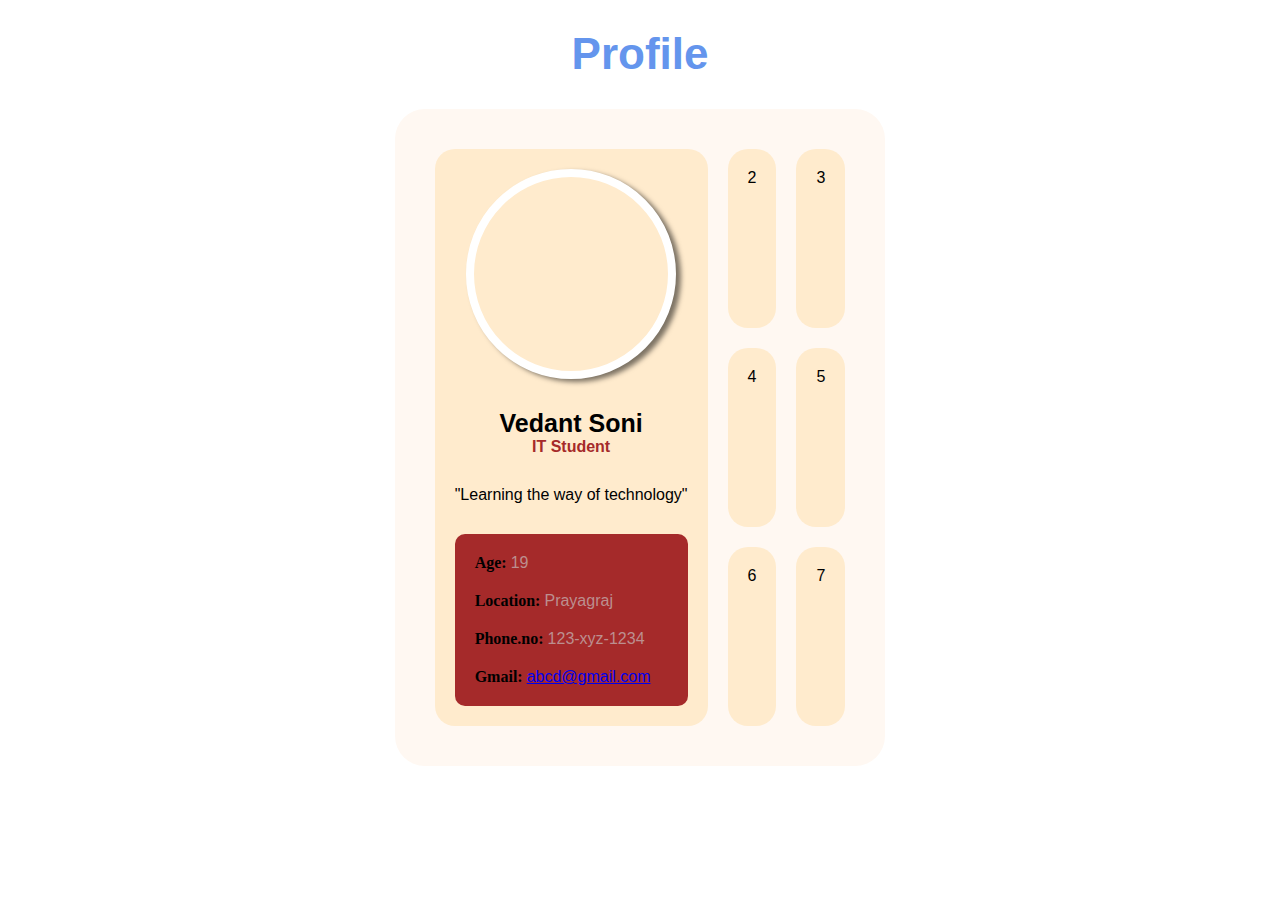
==== index.html @ 88dacbe1 "Add files via upload" ====
<!DOCTYPE html>
<html lang="en">
<head>
    <meta charset="UTF-8">
    <meta name="viewport" content="width=device-width, initial-scale=1.0">
    <title>Profile Web Page</title>
    <link rel="stylesheet" href="style.css">
</head>
<body>
    <h1>Profile</h1>
    <div class="grid_container">
        <div class="item item1">
            <div class="item" id="cir"></div>
            <Div id="names">
            <div id="name">Vedant Soni</div>
            <div id="prof">IT Student</div>
            </Div>
             <div id="quote">"Learning the way of technology"</div>
             <div id="data">

                <div id="Age">
                    <span class="left">Age: </span><span class="right">19</span>
                </div>
                <div id="loc">
                    <span class="left">Location: </span ><span class="right">Prayagraj</span>
                </div>
                <div id="Mob">
                    <span class="left">Phone.no: </span><span class="right">123-xyz-1234</span>
                </div>
                <div id="Gmail">
                    <span class="left">Gmail: </span><span class="right"><a href="#">abcd@gmail.com</a></span>
                </div>
             </div>
        </div>
        <div class="item 2">2</div>
        <div class="item 3">3</div>
        <div class="item 4">4</div>
        <div class="item 5">5</div>
        <div class="item 6">6</div>
        <div class="item 7">7</div>
    </div>
</body>
</html>
---- style.css ----
*{
    font-family: Verdana, Geneva, Tahoma, sans-serif;
}
body{
    background-image: url("https://img.freepik.com/free-vector/hand-painted-watercolor-pastel-sky-background_52683-59882.jpg?t=st=1706068400~exp=1706069000~hmac=ae37c76df371688e940448f2e3f615532a8f63ef0c0e209f4647016891257fc0");
    background-size: cover;
}
h1{
    text-align:center;
    font-size:44px;
    color:cornflowerblue;
}
.grid_container{
    margin:auto;
    padding: 40px;
    display:grid;
    gap: 20px;
    grid-template-columns: auto auto auto;
    background-color: rgb(255, 248, 242);
    border-radius: 30px;
    text-align: center;
    width:fit-content;
    justify-content: center;
}
.item{
    background-color: blanchedalmond;
    border-radius:20px;
    width: fit-content;
    
    display:flex;
    flex-direction: column;
    justify-content: space-between;
    gap:30px;
    flex-direction: column;
    padding:20px;
}
#cir{
    position: relative;
    margin: auto;
    width:154px;
    height:154px;
    border-radius:50%;
    color:white;
    border: 8px;
    border-style: solid;
    background-image: url("https://e7.pngegg.com/pngimages/186/549/png-clipart-user-computer-icons-sprite-sprite-blue-logo.png");
    background-size: cover;
    box-shadow: 5px 3px 5px rgba(0, 0, 0, 0.514); 
}

.item1{
    grid-row: 1/4;
    grid-area: 1/1/4/1;
    
}
#name{
    
    font-size:25px;
    font-family:Arial, Helvetica, sans-serif;
    font-weight: 800;
}
#prof{
    color:brown;
    font-weight: 700;
}

#quote{
    position:relative;

}
#data{
    font-family:Arial, Helvetica, sans-serif;
    background-color:brown;
    display: flex;
    flex-direction: column;
    border-radius:10px;
    padding: 20px;
    gap:20px;
    text-align: left;
}
.left{
    font-weight: 900;
    font-family:Impact;
}
.right{
    color:rosybrown;
}
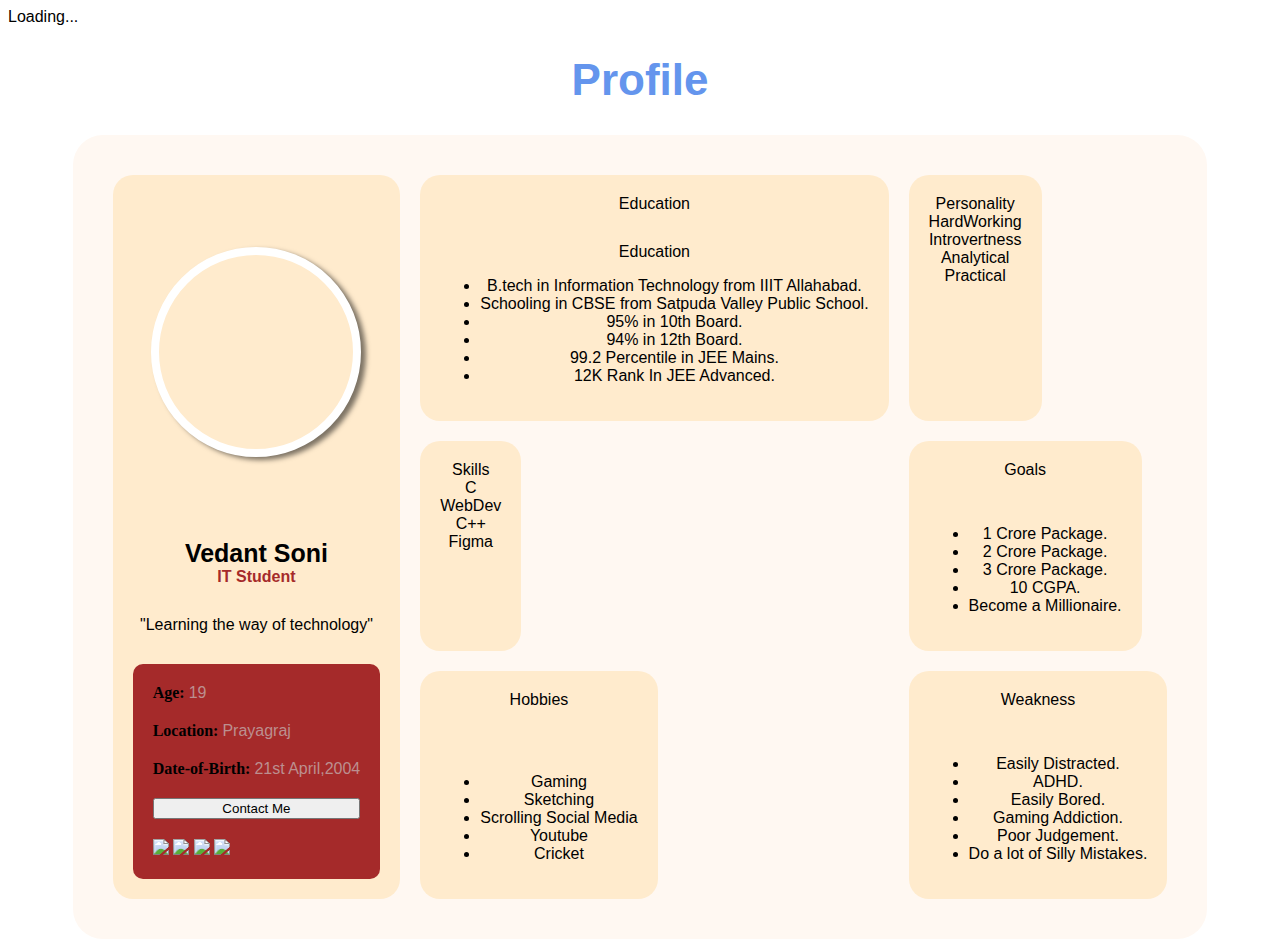
==== commit 1efa79c5: "Update index.html" ====
--- a/index.html
+++ b/index.html
@@ -7,9 +7,20 @@
     <link rel="stylesheet" href="style.css">
 </head>
 <body>
+    <div id="load">
+        <div>
+        <span id="ls">Loading...</span>
+        <div id="lbar">
+            <div id="lfill">
+            </div>
+        </div>
+        </div>
+    </div>
+    <div class="content">
     <h1>Profile</h1>
     <div class="grid_container">
         <div class="item item1">
+            
             <div class="item" id="cir"></div>
             <Div id="names">
             <div id="name">Vedant Soni</div>
@@ -25,19 +36,122 @@
                     <span class="left">Location: </span ><span class="right">Prayagraj</span>
                 </div>
                 <div id="Mob">
-                    <span class="left">Phone.no: </span><span class="right">123-xyz-1234</span>
+                    <span class="left">Date-of-Birth: </span><span class="right">21st April,2004</span>
                 </div>
-                <div id="Gmail">
-                    <span class="left">Gmail: </span><span class="right"><a href="#">abcd@gmail.com</a></span>
+                <button id="cnt">Contact Me</button>
+                <div id="cnt-links">
+                    <a href="#"><img class="logo" src="https://th.bing.com/th/id/R.4af42c87858bf65a60f6632aaf366a2f?rik=NGuIpcspN7X91g&riu=http%3a%2f%2fpluspng.com%2fimg-png%2finstagram-logo-eps-png-instagram-logo1-instagram-logo-1915.png&ehk=fvtoXiEoQhjKg0l38At0nkWKwoCxRe14IAkiIwAsQRg%3d&risl=&pid=ImgRaw&r=0"></a>
+                    <a href="#"><img class="logo" src="https://cdn2.iconfinder.com/data/icons/dialer/24/_phone_8-1024.png"></a>
+                    <a href="#"><img class="logo" src="https://seekicon.com/free-icon-download/gmail_1.png"></a>
+                    <a href="#"><img class="logo" src="https://brandlogos.net/wp-content/uploads/2023/07/x__twitter-logo_brandlogos.net_fxbde-300x300.png"></a>
                 </div>
+
              </div>
+            
         </div>
-        <div class="item 2">2</div>
-        <div class="item 3">3</div>
-        <div class="item 4">4</div>
-        <div class="item 5">5</div>
-        <div class="item 6">6</div>
-        <div class="item 7">7</div>
+        <div class="item item2">
+            <div id="edu2">Education</div>
+                <div id="edu">
+                        <span class="hed">Education</span>
+                        <ul>
+                                <li>B.tech in Information Technology from IIIT Allahabad.</li>
+                                <li>Schooling in CBSE from Satpuda Valley Public School.</li>
+                                <li>95% in 10th Board.</li>
+                                <li>94% in 12th Board.</li>
+                                <li>99.2 Percentile in JEE Mains.</li>
+                                <li>12K Rank In JEE Advanced.</li>
+                        </ul>
+                </div>
+        </div>
+
+        <div class="item item3">
+            <div class="Skills">
+                <span class="hed">Personality</span>
+                <div class="Skill">
+                    <span>HardWorking</span>
+                    <div class="bars bars2">
+                        <div class="Progress hw"></div>
+                    </div>
+                </div>
+                <div class="Skill">
+                    <span>Introvertness</span>
+                    <div class="bars bars2">
+                        <div class="Progress int"></div>
+                    </div>
+                </div>
+                <div class="Skill">
+                    <span>Analytical</span>
+                    <div class="bars bars2">
+                        <div class="Progress anal"></div>
+                    </div>
+                </div>
+                <div class="Skill">
+                    <span>Practical</span>
+                    <div class="bars bars2"><div class="Progress prac"></div></div>
+                </div>
+            </div>
+        </div>
+
+        <div class="item item4">
+            <div class="Skills">
+                <span class="hed">Skills</span>
+                <div class="Skill">
+                    <span>C</span>
+                    <div class="bars">
+                        <div class="Progress pc"></div>
+                    </div>
+                </div>
+                <div class="Skill">
+                    <span>WebDev</span>
+                    <div class="bars">
+                        <div class="Progress pw"></div>
+                    </div>
+                </div>
+                <div class="Skill">
+                    <span>C++</span>
+                    <div class="bars">
+                        <div class="Progress pcc"></div>
+                    </div>
+                </div>
+                <div class="Skill">
+                    <span>Figma</span>
+                    <div class="bars"><div class="Progress pf"></div></div>
+                </div>
+            </div>
+        </div>
+        <div class="item item5">
+            <span class="hed">Goals</span>
+                        <ul>
+                                <li>1 Crore Package.</li>
+                                <li>2 Crore Package.</li>
+                                <li>3 Crore Package.</li>
+                                <li>10 CGPA.</li>
+                                <li>Become a Millionaire.</li>
+                                
+                        </ul>
+        </div>
+        <div class="item item6">
+            <span class="hed">Hobbies</span>
+            <ul>
+                <li>Gaming</li>
+                <li>Sketching</li>
+                <li>Scrolling Social Media</li>
+                <li>Youtube</li>
+                <li>Cricket</li>
+            </ul>
+        </div>
+        <div class="item item7"><span class="hed">Weakness</span>
+            <ul>
+                    <li>Easily Distracted.</li>
+                    <li>ADHD.</li>
+                    <li>Easily Bored.</li>
+                    <li>Gaming Addiction.</li>
+                    <li>Poor Judgement.</li>
+                    <li>Do a lot of Silly Mistakes.</li>
+            </ul></div>
     </div>
+</div>
+
+    <script src="script.js"></script>
 </body>
-</html>+</html>
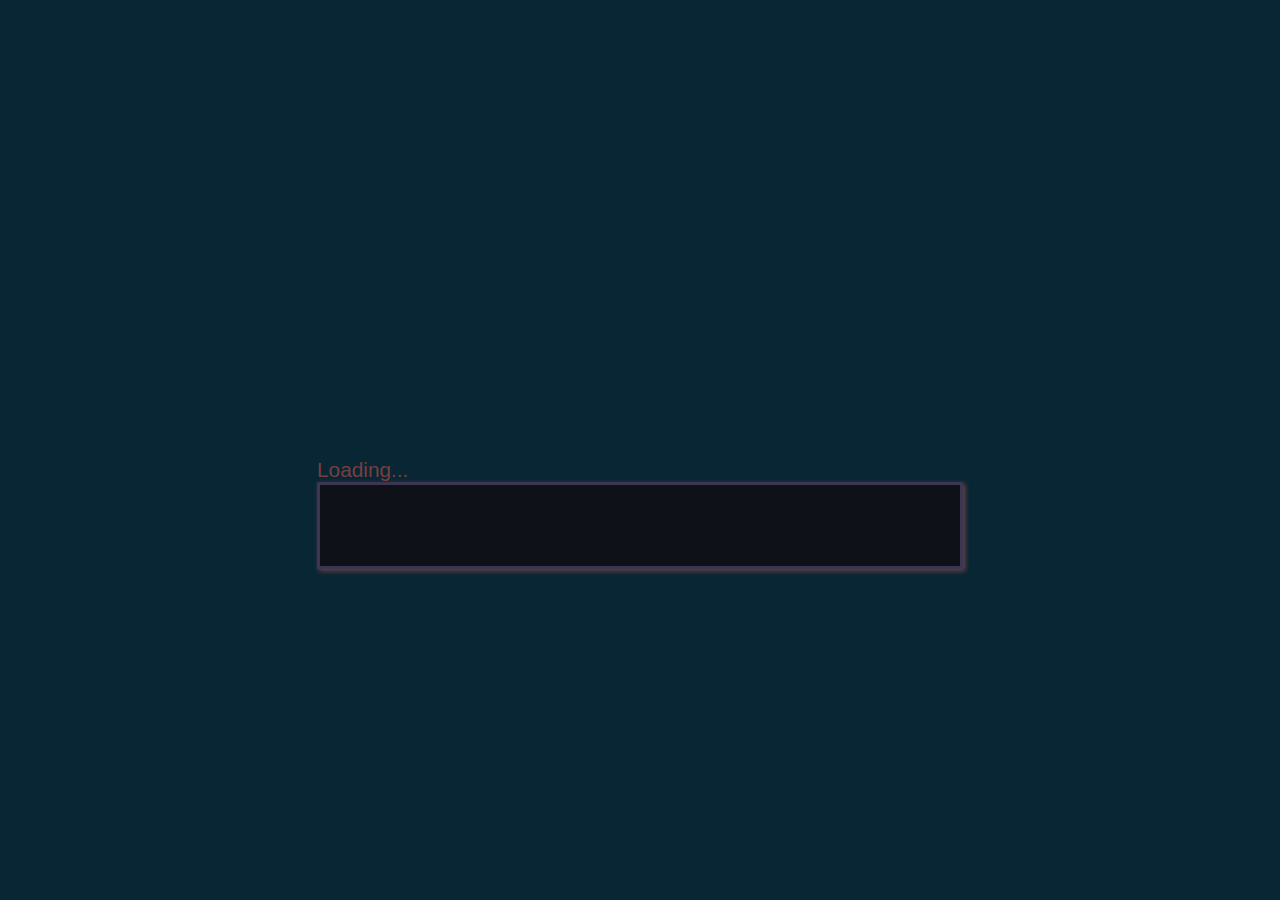
==== commit 3044ab06: "Add files via upload" ====
--- a/index.html
+++ b/index.html
@@ -1,157 +1,226 @@
-<!DOCTYPE html>
-<html lang="en">
-<head>
-    <meta charset="UTF-8">
-    <meta name="viewport" content="width=device-width, initial-scale=1.0">
-    <title>Profile Web Page</title>
-    <link rel="stylesheet" href="style.css">
-</head>
-<body>
-    <div id="load">
-        <div>
-        <span id="ls">Loading...</span>
-        <div id="lbar">
-            <div id="lfill">
-            </div>
-        </div>
-        </div>
-    </div>
-    <div class="content">
-    <h1>Profile</h1>
-    <div class="grid_container">
-        <div class="item item1">
-            
-            <div class="item" id="cir"></div>
-            <Div id="names">
-            <div id="name">Vedant Soni</div>
-            <div id="prof">IT Student</div>
-            </Div>
-             <div id="quote">"Learning the way of technology"</div>
-             <div id="data">
-
-                <div id="Age">
-                    <span class="left">Age: </span><span class="right">19</span>
-                </div>
-                <div id="loc">
-                    <span class="left">Location: </span ><span class="right">Prayagraj</span>
-                </div>
-                <div id="Mob">
-                    <span class="left">Date-of-Birth: </span><span class="right">21st April,2004</span>
-                </div>
-                <button id="cnt">Contact Me</button>
-                <div id="cnt-links">
-                    <a href="#"><img class="logo" src="https://th.bing.com/th/id/R.4af42c87858bf65a60f6632aaf366a2f?rik=NGuIpcspN7X91g&riu=http%3a%2f%2fpluspng.com%2fimg-png%2finstagram-logo-eps-png-instagram-logo1-instagram-logo-1915.png&ehk=fvtoXiEoQhjKg0l38At0nkWKwoCxRe14IAkiIwAsQRg%3d&risl=&pid=ImgRaw&r=0"></a>
-                    <a href="#"><img class="logo" src="https://cdn2.iconfinder.com/data/icons/dialer/24/_phone_8-1024.png"></a>
-                    <a href="#"><img class="logo" src="https://seekicon.com/free-icon-download/gmail_1.png"></a>
-                    <a href="#"><img class="logo" src="https://brandlogos.net/wp-content/uploads/2023/07/x__twitter-logo_brandlogos.net_fxbde-300x300.png"></a>
-                </div>
-
-             </div>
-            
-        </div>
-        <div class="item item2">
-            <div id="edu2">Education</div>
-                <div id="edu">
-                        <span class="hed">Education</span>
-                        <ul>
-                                <li>B.tech in Information Technology from IIIT Allahabad.</li>
-                                <li>Schooling in CBSE from Satpuda Valley Public School.</li>
-                                <li>95% in 10th Board.</li>
-                                <li>94% in 12th Board.</li>
-                                <li>99.2 Percentile in JEE Mains.</li>
-                                <li>12K Rank In JEE Advanced.</li>
-                        </ul>
-                </div>
-        </div>
-
-        <div class="item item3">
-            <div class="Skills">
-                <span class="hed">Personality</span>
-                <div class="Skill">
-                    <span>HardWorking</span>
-                    <div class="bars bars2">
-                        <div class="Progress hw"></div>
-                    </div>
-                </div>
-                <div class="Skill">
-                    <span>Introvertness</span>
-                    <div class="bars bars2">
-                        <div class="Progress int"></div>
-                    </div>
-                </div>
-                <div class="Skill">
-                    <span>Analytical</span>
-                    <div class="bars bars2">
-                        <div class="Progress anal"></div>
-                    </div>
-                </div>
-                <div class="Skill">
-                    <span>Practical</span>
-                    <div class="bars bars2"><div class="Progress prac"></div></div>
-                </div>
-            </div>
-        </div>
-
-        <div class="item item4">
-            <div class="Skills">
-                <span class="hed">Skills</span>
-                <div class="Skill">
-                    <span>C</span>
-                    <div class="bars">
-                        <div class="Progress pc"></div>
-                    </div>
-                </div>
-                <div class="Skill">
-                    <span>WebDev</span>
-                    <div class="bars">
-                        <div class="Progress pw"></div>
-                    </div>
-                </div>
-                <div class="Skill">
-                    <span>C++</span>
-                    <div class="bars">
-                        <div class="Progress pcc"></div>
-                    </div>
-                </div>
-                <div class="Skill">
-                    <span>Figma</span>
-                    <div class="bars"><div class="Progress pf"></div></div>
-                </div>
-            </div>
-        </div>
-        <div class="item item5">
-            <span class="hed">Goals</span>
-                        <ul>
-                                <li>1 Crore Package.</li>
-                                <li>2 Crore Package.</li>
-                                <li>3 Crore Package.</li>
-                                <li>10 CGPA.</li>
-                                <li>Become a Millionaire.</li>
-                                
-                        </ul>
-        </div>
-        <div class="item item6">
-            <span class="hed">Hobbies</span>
-            <ul>
-                <li>Gaming</li>
-                <li>Sketching</li>
-                <li>Scrolling Social Media</li>
-                <li>Youtube</li>
-                <li>Cricket</li>
-            </ul>
-        </div>
-        <div class="item item7"><span class="hed">Weakness</span>
-            <ul>
-                    <li>Easily Distracted.</li>
-                    <li>ADHD.</li>
-                    <li>Easily Bored.</li>
-                    <li>Gaming Addiction.</li>
-                    <li>Poor Judgement.</li>
-                    <li>Do a lot of Silly Mistakes.</li>
-            </ul></div>
-    </div>
-</div>
-
-    <script src="script.js"></script>
-</body>
-</html>
+<!DOCTYPE html>
+<html lang="en">
+<head>
+    <meta charset="UTF-8">
+    <meta name="viewport" content="width=device-width, initial-scale=1.0">
+    <title>Profile Web Page</title>
+    <link rel="stylesheet" href="style.css">
+</head>
+<body>
+    <div id="load">
+        <div>
+        <span id="ls">Loading...</span>
+        <div id="lbar">
+            <div id="lfill">
+            </div>
+        </div>
+        </div>
+    </div>
+    <div class="content">
+    <h1>Profile</h1>
+    <div class="grid_container">
+        <div class="item item1">
+            
+            <div class="item" id="cir"></div>
+            <Div id="names">
+            <div id="name">Vedant Soni</div>
+            <div id="prof">IT Student</div>
+            </Div>
+             <div id="quote">"Learning the way of technology"</div>
+             <div id="data">
+
+                <div id="Age">
+                    <span class="left">Age: </span><span class="right">19</span>
+                </div>
+                <div id="loc">
+                    <span class="left">Location: </span ><span class="right">Prayagraj</span>
+                </div>
+                <div id="Mob">
+                    <span class="left">Date-of-Birth: </span><span class="right">21st April,2004</span>
+                </div>
+                <button id="cnt">Contact Me</button>
+                <div id="cnt-links">
+                    <a href="#"><img class="logo" src="https://th.bing.com/th/id/R.4af42c87858bf65a60f6632aaf366a2f?rik=NGuIpcspN7X91g&riu=http%3a%2f%2fpluspng.com%2fimg-png%2finstagram-logo-eps-png-instagram-logo1-instagram-logo-1915.png&ehk=fvtoXiEoQhjKg0l38At0nkWKwoCxRe14IAkiIwAsQRg%3d&risl=&pid=ImgRaw&r=0"></a>
+                    <a href="#"><img class="logo" src="https://cdn2.iconfinder.com/data/icons/dialer/24/_phone_8-1024.png"></a>
+                    <a href="#"><img class="logo" src="https://seekicon.com/free-icon-download/gmail_1.png"></a>
+                    <a href="#"><img class="logo" src="https://brandlogos.net/wp-content/uploads/2023/07/x__twitter-logo_brandlogos.net_fxbde-300x300.png"></a>
+                </div>
+
+             </div>
+            
+        </div>
+        <div class="item item2">
+            <div id="edu2">Education</div>
+                <div id="edu">
+                        <span class="hed">Education</span>
+                        <ul>
+                                <li>B.tech in Information Technology from IIIT Allahabad.</li>
+                                <li>Schooling in CBSE from Satpuda Valley Public School.</li>
+                                <li>95% in 10th Board.</li>
+                                <li>94% in 12th Board.</li>
+                                <li>99.2 Percentile in JEE Mains.</li>
+                                <li>12K Rank In JEE Advanced.</li>
+                        </ul>
+                </div>
+        </div>
+
+        <div class="item item3">
+            <div class="Skills">
+                <span class="hed">Personality</span>
+                <div class="Skill">
+                    <span>HardWorking</span>
+                    <div class="bars bars2">
+                        <div class="Progress hw"></div>
+                    </div>
+                </div>
+                <div class="Skill">
+                    <span>Introvertness</span>
+                    <div class="bars bars2">
+                        <div class="Progress int"></div>
+                    </div>
+                </div>
+                <div class="Skill">
+                    <span>Analytical</span>
+                    <div class="bars bars2">
+                        <div class="Progress anal"></div>
+                    </div>
+                </div>
+                <div class="Skill">
+                    <span>Practical</span>
+                    <div class="bars bars2"><div class="Progress prac"></div></div>
+                </div>
+            </div>
+        </div>
+
+        <div class="item item4">
+            <div class="Skills">
+                <span class="hed">Skills</span>
+                <div class="Skill">
+                    <span>C</span>
+                    <div class="bars">
+                        <div class="Progress pc"></div>
+                    </div>
+                </div>
+                <div class="Skill">
+                    <span>WebDev</span>
+                    <div class="bars">
+                        <div class="Progress pw"></div>
+                    </div>
+                </div>
+                <div class="Skill">
+                    <span>C++</span>
+                    <div class="bars">
+                        <div class="Progress pcc"></div>
+                    </div>
+                </div>
+                <div class="Skill">
+                    <span>Figma</span>
+                    <div class="bars"><div class="Progress pf"></div></div>
+                </div>
+            </div>
+        </div>
+        <div class="item item5">
+            <span class="hed">Goals</span>
+                        <ul>
+                                <li>1 Crore Package.</li>
+                                <li>2 Crore Package.</li>
+                                <li>3 Crore Package.</li>
+                                <li>10 CGPA.</li>
+                                <li>Become a Millionaire.</li>
+                                
+                        </ul>
+        </div>
+        <div class="item item6">
+            <span class="hed">Hobbies</span>
+            <ul>
+                <li>Gaming</li>
+                <li>Sketching</li>
+                <li>Scrolling Social Media</li>
+                <li>Youtube</li>
+                <li>Cricket</li>
+            </ul>
+        </div>
+        <div class="item item7"><span class="hed">Weakness</span>
+            <ul>
+                    <li>Easily Distracted.</li>
+                    <li>ADHD.</li>
+                    <li>Easily Bored.</li>
+                    <li>Gaming Addiction.</li>
+                    <li>Poor Judgement.</li>
+                    <li>Do a lot of Silly Mistakes.</li>
+            </ul></div>
+    </div>
+
+
+    <div id="projects">
+        <h4>Projects</h4>
+        <div id="slide">
+            
+                <div class="thumbnail">
+                    <a href="task tracker/index.html">
+                    <img class="thumbimg" src="images/tasktracker.png">
+                    </a>
+                </div>
+            
+            
+                <div class="thumbnail">
+                    <a href="grade calculator/index.html">
+                    <img class="thumbimg" src="images/GradeCalc.png">
+                    </a>
+                </div>
+
+                <div class="thumbnail">
+                    <a href="login/index.html">
+                    <img class="thumbimg" src="images/logsing.png">
+                    </a>
+                </div>
+                <div class="thumbnail">
+                    <a href="netspeed/index.html">
+                    <img class="thumbimg" src="images/netspeed.png">
+                    </a>
+                </div>
+                <div class="thumbnail">
+                    <a href="scroll navbar/index.html">
+                    <img class="thumbimg" src="images/scrollnav.png">
+                    </a>
+                </div>
+                <div class="thumbnail">
+                    <a href="clock/index.html">
+                    <img class="thumbimg" src="images/clock.png">
+                    </a>
+                </div>
+                <div class="thumbnail">
+                    <a href="parallax/index.html">
+                    <img class="thumbimg" src="images/parallax.png">
+                    </a>
+                </div>
+                <div class="thumbnail">
+                    <a href="textspeech/index.html">
+                    <img class="thumbimg" src="images/textspeech.png">
+                    </a>
+                </div>
+                <div class="thumbnail">
+                    <a href="imagegen/index.html">
+                    <img class="thumbimg" src="images/ai-img.png">
+                    </a>
+                </div>
+                <div class="thumbnail">
+                    <a href="bmi/index.html">
+                    <img class="thumbimg" src="images/bmi.png">
+                    </a>
+                </div>
+                <div class="thumbnail">
+                    <a href="payroll/index.html">
+                    <img class="thumbimg" src="images/payroll.png">
+                    </a>
+                </div>
+        </div>
+    </div>
+
+</div>
+
+
+
+    <script src="script.js"></script>
+</body>
+</html>--- a/style.css
+++ b/style.css
@@ -1,87 +1,414 @@
 *{
-    font-family: Verdana, Geneva, Tahoma, sans-serif;
-}
-body{
-    background-image: url("https://img.freepik.com/free-vector/hand-painted-watercolor-pastel-sky-background_52683-59882.jpg?t=st=1706068400~exp=1706069000~hmac=ae37c76df371688e940448f2e3f615532a8f63ef0c0e209f4647016891257fc0");
-    background-size: cover;
-}
-h1{
-    text-align:center;
-    font-size:44px;
-    color:cornflowerblue;
-}
-.grid_container{
+        font-family: Verdana, Geneva, Tahoma, sans-serif;
+        color:floralwhite;
+    }
+    body{
+        background-color: rgb(20, 22, 22);
+        background-image: url("https://i.pinimg.com/originals/dd/91/19/dd91191f0f0b96b132a3a5d43a980a53.jpg");
+        background-size: cover;
+        
+    }
+    h1{
+        text-align:center;
+        font-size:44px;
+        color:rgb(8, 26, 58);
+        text-shadow: 2px 2px 5px white;
+    }
+    .grid_container{
+        margin:auto;
+        padding: 25px;
+        display:grid;
+        gap: 25px;
+        grid-template-columns: auto 440px auto;
+        background-color: rgba(32, 20, 36, 0.848);
+        text-align: center;
+        width:fit-content;
+        justify-content: center;
+    }
+    .item{
+        background-color: rgba(5, 5, 5,0.88);
+        opacity: 90%;
+        width: fit-content;
+        color:aliceblue;
+        display:flex;
+        flex-direction: column;
+        justify-content: space-between;
+        transition-duration: 1.5s;
+        flex-direction: column;
+        padding:20px;
+    }
+    .item:hover{
+        background-color: rgb(18, 10, 26,0.88);
+        transform: scale(105%);
+    }
+    #cir{
+        position: relative;
+        margin-left:auto;
+        margin-right:auto;
+        width:164px;
+        height:164px;
+        border-radius:50%;
+        color:rgb(49, 43, 43);
+        border: 6px;
+        border-style: solid;
+        background-image: url("https://cdn-icons-png.flaticon.com/512/9159/9159758.png");
+        background-color:darkturquoise;
+        background-position: 0px 5px;
+        background-size: cover;
+        box-shadow: 5px 3px 5px rgba(127, 125, 125, 0.514); 
+    }
+    #cir:hover{
+        animation: rotate 0.5s 1;
+    }
+    
+    .item1{
+        gap:4vh;
+        grid-row: 1/4;
+        grid-area: 1/1/4/1;
+        
+    }
+    #name{
+        
+        font-size:2rem;
+        font-family:'Segoe UI', Tahoma, Geneva, Verdana, sans-serif;
+        font-weight: 700;
+    }
+    #prof{
+        color:rgb(111, 111, 111);
+        font-weight: 700;
+    }
+    
+    #quote{
+        position:relative;
+        font-family: cursive;
+    
+    }
+    #data{
+        font-family:Arial, Helvetica, sans-serif;
+        background-color:rgba(58, 64, 87, 0.508);
+        display: flex;
+        flex-direction: column;
+        
+        padding: 20px;
+        gap:20px;
+        text-align: left;
+    }
+    .left{
+        font-weight: 100;
+        font-family:'Times New Roman', Times, serif;
+    }
+    .right{
+        color:rosybrown;
+        font-family: 'Segoe UI', Tahoma, Geneva, Verdana, sans-serif;
+    }
+    .hed{
+      font-family:'Trebuchet MS', 'Lucida Sans Unicode', 'Lucida Grande', 'Lucida Sans', Arial, sans-serif;
+      font-weight: 900;
+      text-align: left;
+      color:aqua;
+    }
+    
+    li{
+        text-align: left;
+        
+    }
+    @keyframes rotate{
+        0%{
+            transform:rotateY(0deg);
+        }
+        50%{
+            transform:rotateY(180deg);
+        }
+        100%{
+            transform:rotateY(360deg);
+        }
+    }
+    @keyframes fill1{
+        0%{
+            width:0%;
+        }
+        100%{
+            width:70%;
+        }
+    }
+    @keyframes fill2{
+        0%{
+            width:0%;
+        }
+        100%{
+            width:45%;
+        }
+    }
+    @keyframes fill3{
+        0%{
+            width:0%;
+        }
+        100%{
+            width:65%;
+        }
+    }
+    @keyframes fill4{
+        0%{
+            width:0%;
+        }
+        100%{
+            width:30%;
+        }
+    }
+    @keyframes mov1{
+        0%{
+            left:0%;
+        }
+        100%{
+            left:60%;
+        }
+    }
+    @keyframes mov2{
+        0%{
+            left:0%;
+        }
+        100%{
+            left:55%;
+        }
+    }
+    @keyframes mov3{
+        0%{
+            left:0%;
+        }
+        100%{
+            left:85%;
+        }
+    }
+    @keyframes mov4{
+        0%{
+            left:0%;
+        }
+        100%{
+            left:75%
+        }
+    }
+    .bars{
+        align-self:center;
+        width:20rem;
+        height:10px;
+        background-color:rgba(129, 110, 110, 0.048) ;
+        
+    }
+    .Skill{
+        padding-top: 22px;
+        gap:12px;
+        justify-content: space-between;
+        display: flex;
+    }
+    .Skills{
+        text-align: left;
+        font-size: 16px;
+    }
+    .Progress{
+        background-color: rgb(238, 0, 0);
+        height:100%;
+        
+    }
+    .pc{
+        width:70%;
+        animation: fill1 1.5s 1 linear;
+    }
+    .pw{
+        width:45%;
+        animation: fill2 1.5s 1 linear;
+    }
+    .pcc{
+        width:65%;
+        animation: fill3 1.5s 1 linear;
+    }
+    .pf{
+        width:30%;
+        animation: fill4 1.5s 1 linear;
+    }
+    .item6{
+        
+        padding-right: 45%;
+    }
+    .item5{
+        padding-right:48%;
+    }
+    .item7{
+        padding-right:45%;
+    }
+    .item6:hover{
+        background-image: url("https://images.vexels.com/media/users/3/153149/isolated/preview/1dbe90ba2f24289a1668a0dbc8150e2e-gamepad-icono-de-trazo-de-color-by-vexels.png");
+        background-size: 60%;
+        background-position: 200px 25px;
+        background-repeat: no-repeat;
+    }
+    .item2:hover{
+        background-image: url("https://medsu.info/wp-content/uploads/iconfinder_school-08_3002449.png");
+        background-size: 70%;
+        background-position: 100px 15px;
+        background-repeat: no-repeat;
+
+    }
+    .item3:hover{
+        background-image: url("https://cdn-icons-png.flaticon.com/512/9346/9346113.png");
+        background-size: 33%;
+        background-position: 200px 120px;
+        background-repeat: no-repeat;
+
+    }
+    .item4:hover{
+        background-image: url("https://icons.veryicon.com/png/o/miscellaneous/linear/cpu-12.png");
+        background-size: 50%;
+        background-repeat: no-repeat;
+        background-position: 150px 90px;
+    }
+    .item5:hover{
+        background-image: url("https://www.freeiconspng.com/uploads/save-money-icon-png--32.png");
+        background-size: 50%;
+        background-repeat: no-repeat;
+        background-position: 150px 90px;
+    }
+    .item7:hover{
+        background-image: url("https://th.bing.com/th/id/R.534cf357a7e949084439daf3079d508e?rik=VVz%2bvjqAWU9vaw&riu=http%3a%2f%2fgetdrawings.com%2ffree-icon%2fweakness-icon-71.png&ehk=MAdfUJD%2bBKUFThkLGU4aP0GZEXESAMYEslf6GCQuFIo%3d&risl=&pid=ImgRaw&r=0");
+        background-size:40%;
+        background-repeat: no-repeat;
+        background-position: 150px 90px;
+    }
+    .item1:hover{
+        background-image: url("https://i1.wp.com/portalenterprises.tech/wp-content/uploads/2019/12/Copy-writing-icon.png?fit=288%2C288&ssl=1");
+        background-size: 90%;
+        background-repeat: no-repeat;
+        background-position: 100px 440px;
+    }
+    .prac{
+        width:15px;
+        position: relative;
+        left:75%;
+        animation: mov4 1.5s 1 linear;
+    }
+    .anal{
+        width:15px;
+        position: relative;
+        left:85%;
+        animation: mov3 1.5s 1 linear;
+    }
+    .int{
+        width:15px;
+        position: relative;
+        left:55%;
+        animation: mov2 1.5s 1 linear;
+    }
+    .hw{
+        width:15px;
+        position: relative;
+        left:60%;
+        animation: mov1 1.5s 1 linear;
+    }
+    @media screen and (max-width:450px){
+            .hed{
+                    font-size:8vw;
+            }
+        .grid_container{
+            grid-template-columns: auto;
+            justify-content: center;
+        }
+        .bars{
+            width:180px;
+        }
+        .bars2{
+            width:150px;
+        }
+        .item{
+            margin:auto;
+        }
+        .item5{
+            padding-right:25%;
+        }
+    }
+    @media screen and (max-width:850px)  and (min-width:450px){
+        .grid_container{
+            grid-template-columns: 1fr 1fr;
+        }
+        .item5{
+            padding-right:20%;
+        }
+    }
+    #edu2{
+        display:none;
+        text-align: center;
+    }
+   #cnt{
+    color:green;
+    background-color:rgb(33, 35, 28);
+    border-style:none;
+    width: fit-content;
+    height:2rem;
+    position: relative;
     margin:auto;
-    padding: 40px;
-    display:grid;
-    gap: 20px;
-    grid-template-columns: auto auto auto;
-    background-color: rgb(255, 248, 242);
-    border-radius: 30px;
-    text-align: center;
-    width:fit-content;
-    justify-content: center;
-}
-.item{
-    background-color: blanchedalmond;
-    border-radius:20px;
-    width: fit-content;
-    
-    display:flex;
-    flex-direction: column;
+   }
+   #cnt:hover{
+    background-color:rgb(17, 18, 15);
+   }
+   #cnt-links{
+    display:none;
     justify-content: space-between;
-    gap:30px;
-    flex-direction: column;
-    padding:20px;
-}
-#cir{
-    position: relative;
-    margin: auto;
-    width:154px;
-    height:154px;
-    border-radius:50%;
-    color:white;
-    border: 8px;
-    border-style: solid;
-    background-image: url("https://e7.pngegg.com/pngimages/186/549/png-clipart-user-computer-icons-sprite-sprite-blue-logo.png");
-    background-size: cover;
-    box-shadow: 5px 3px 5px rgba(0, 0, 0, 0.514); 
-}
-
-.item1{
-    grid-row: 1/4;
-    grid-area: 1/1/4/1;
-    
-}
-#name{
-    
-    font-size:25px;
-    font-family:Arial, Helvetica, sans-serif;
-    font-weight: 800;
-}
-#prof{
-    color:brown;
-    font-weight: 700;
-}
-
-#quote{
-    position:relative;
-
-}
-#data{
-    font-family:Arial, Helvetica, sans-serif;
-    background-color:brown;
+   }
+   .logo{
+    width:2rem;
+   }
+   .logo:hover{
+    opacity: 50%;;
+   }
+   .content{
+    display:none;
+   }
+   #load{
     display: flex;
     flex-direction: column;
-    border-radius:10px;
-    padding: 20px;
-    gap:20px;
-    text-align: left;
-}
-.left{
-    font-weight: 900;
-    font-family:Impact;
-}
-.right{
-    color:rosybrown;
-}+    align-items:center;
+    position: relative;
+    top:50vh;
+   }
+   #lbar{
+    position:relative;
+    height:9vh;
+    width:50vw;
+    background-color: rgba(42, 100, 100, 0.332);
+    border-style: solid;
+    border-color: rgb(61, 54, 80);
+    box-shadow: 2px 2px 5px rgb(112, 69, 69);
+   }
+   #lfill{
+    width:100%;
+    height: 100%;;
+    background-color: rgba(14, 9, 16, 0.836);
+    animation: fillbar 3s  1s 1;
+   }
+   #ls{
+    font-size: larger;
+    color: rgb(120, 63, 63);
+    font-size: 1.3rem;
+    animation: fill-load 1s infinite;
+   }
+   @keyframes fill-load{
+    0%{
+        color: rgb(184, 2, 2);
+    }
+    25%{
+        color:rgb(110, 67, 67)
+    }
+    50%{
+        color:rgb(40, 40, 105);
+    }
+    100%{
+        color:rgb(31, 31, 28);
+    }
+   }
+   @keyframes fillbar{
+        0%{
+            width:0%;
+        }
+        100%{
+            width:100%;
+        }
+   }
+   
